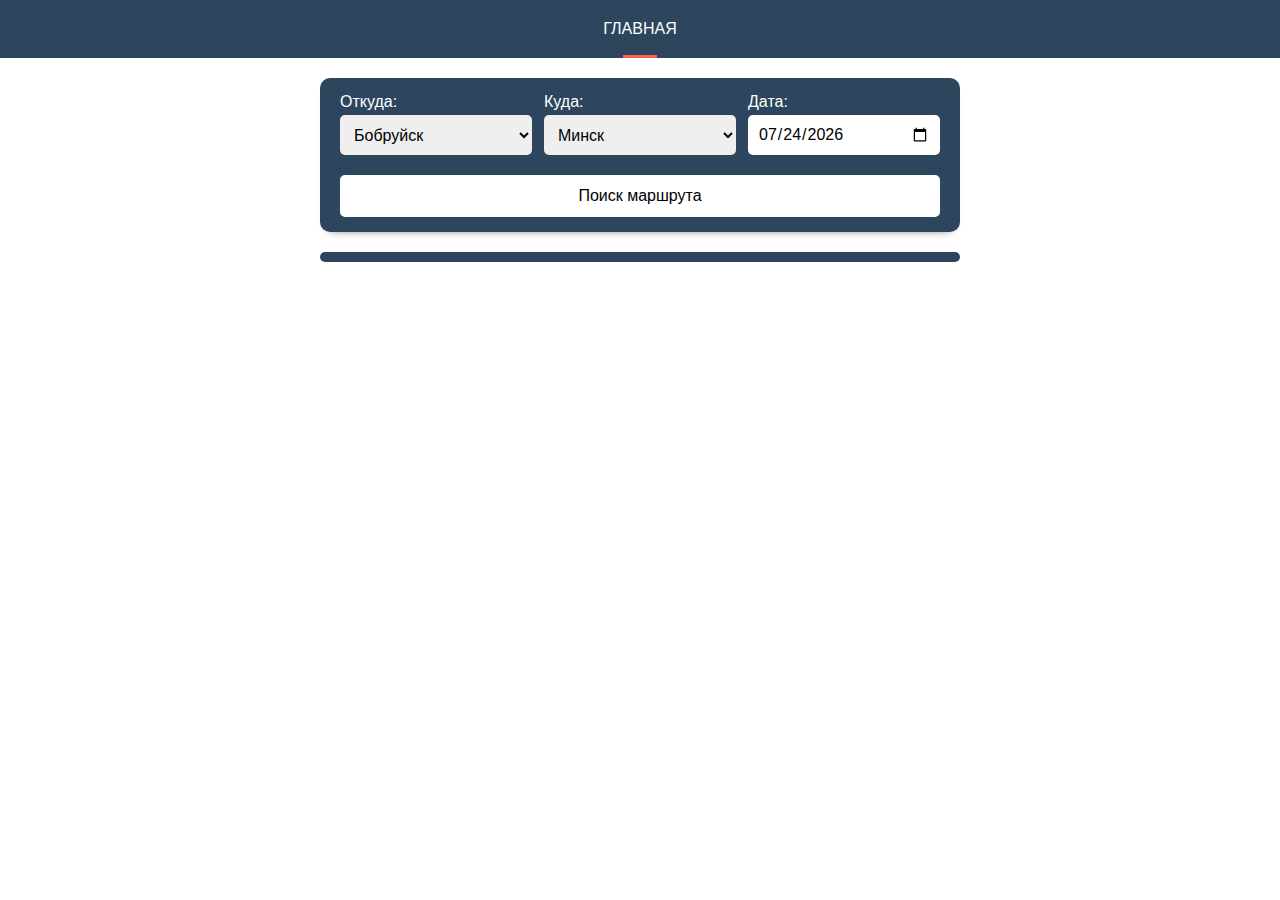
==== index.html @ 439b9940 "TarakaN27" ====
<!DOCTYPE html>
<html>
<head>
	<meta charset="utf-8">
	<meta name="viewport" content="width=device-width, initial-scale=1">
	<title>Заказать маршрутку</title>
	<link rel="stylesheet" type="text/css" href="css/style.css">
</head>
<body>
	<header>
		<a href="#">Главная</a>
	</header>
	<section id="search">
		<form class="search_form" action="/" method="post">
			<div class="column">
				<label>Откуда:</label>
				<select name="start">
					<option value="1" selected>Бобруйск</option>
					<option value="2">Минск</option>
				</select>
			</div>
			<div class="column">
				<label>Куда:</label>
				<select name="end">
					<option value="1">Бобруйск</option>
					<option value="2" selected>Минск</option>
				</select>
			</div>
			<div class="column">
				<label>Дата:</label>
				<input type="date" name="date" required>
			</div>
			<div class="column btn">
				<input type="submit" value="Поиск маршрута">
			</div>
		</form>
	</section>
	<section id="results">
		<div class="results-items"></div>
	</section>

<script type="text/javascript" src="js/jquery-3.6.0.min.js"></script>
<script>
$(document).ready( function() {
	var d = new Date();
	var month = d.getMonth()+1;
	var day = d.getDate();
	var output = d.getFullYear()+'-'+(month<10 ?'0':'')+month+'-'+(day<10?'0':'')+day;

    $('input[type="date"]').val(output);
});
$(".search_form").on("submit", function(e){
	e.preventDefault();
	$.ajax({
		url: '/check.php',
		method: 'get',
		data: $(this).serialize(),
		success: function(data){
			$(".results-items").html(data);
		}
	});
});
</script>


</body>
</html>
---- css/style.css ----
html, body {
	margin:0;
	padding:0;
}
* {
	text-decoration: none;
	font-family: Arial;
}
header {
	width: 100%;
	background-color: #2d455d;
	display: flex;
    align-items: center;
    justify-content: center;
}
header a{
	color: #fff;
	padding: 20px;
	text-transform: uppercase;
	transition: 300ms;
	position: relative;
}
header a:before,
header a:after{
    content: '';
    position: absolute;
    bottom: 0%;
    width: 15%;
    height: 3px;
    background: tomato;
    transition: .3s;
}
header a:before{
     left: 50%;    
}
header a:after{
    right: 50%;    
}
header a:hover:before,
header a:hover:after{    
    width: 50%;    
}
article#wrapper {
	display: flex;
    width: 80%;
    justify-content: space-between;
    margin: auto;
}
section {
	width: 50%;
	margin: 20px auto;
	background-color: #2d455d;
    border-radius: 10px;
    box-shadow: 0px 6px 10px -10px #000;
}
#search .search_form {
	display: flex;
    flex-direction: row;
    justify-content: space-between;
    flex-wrap: wrap;
    padding: 10px 20px;
}
#search .column {
	width: 32%;
    display: flex;
    flex-direction: column;
    justify-content: center;
    margin: 5px 0;
}
#search .column.btn {
	width: 100%;
    margin: 15px 0 5px;
}
#search .search_form label {
	font-size: 16px;
	margin-bottom: 4px;
	color: #fff;
}
#search .search_form input, #search .search_form select {
	border: none;
    padding: 10px 10px;
    border-radius: 5px;
    font-size: 16px;
    height: -webkit-fill-available;
    transition: 300ms;
}
#search .search_form input:focus-visible, #search .search_form select:focus-visible {
	outline: none;
}
#search .search_form input[type="submit"] {
	margin: auto;
	width: 100%;
	background-color: #fff;
	border: 2px solid #fff;
	cursor: pointer;
	transition: 300ms;
}
#search .search_form input[type="submit"]:hover {
	background-color: #2d455d;
	color: #fff;
}
#results .results-items {
    display: flex;
    flex-direction: column;
    padding: 5px 10px;
}
#results .results-item {
    display: flex;
    position: relative;
    flex-wrap: wrap;
    justify-content: space-between;
    background-color: #fff;
    border-radius: 5px;
    padding: 10px;
    margin: 5px 0;
    transition: 300ms;
    border: 2px solid #fff;
}
#results .results-item:hover {
	background-color: #2d455d;
}
#results .results-item>a {
	position: absolute;
    width: 100%;
    height: 100%;
    top: 0;
    left: 0;
}
#results .results-item div {
    display: flex;
    flex-direction: column;
    margin: 5px 0;
    padding: 0 5px;
    transition: 300ms;
}
#results .results-item div .title {
    font-size: 0.8em;
    text-decoration: underline #616161;
    color: #616161;
}
#results .results-item div .title {
    color: #000;
}
#results .results-item:hover div .title{
	color: #fff;
	text-decoration: underline #fff;
}
#results .results-item:hover div .text{
	color: #fff;
}
@media screen and (max-width: 1024px) {
	section {
		width: 70%;
	}
}
@media screen and (max-width: 768px) {
	section {
		width: 95%;
	}
	#search .column {
		margin-top: 10px;
	}
}

@media screen and (max-width: 426px) {
	#search .column {
		width: 100%;
		margin-top: 10px;
	}
	#results .results-item {
		justify-content: space-around;
	}
}
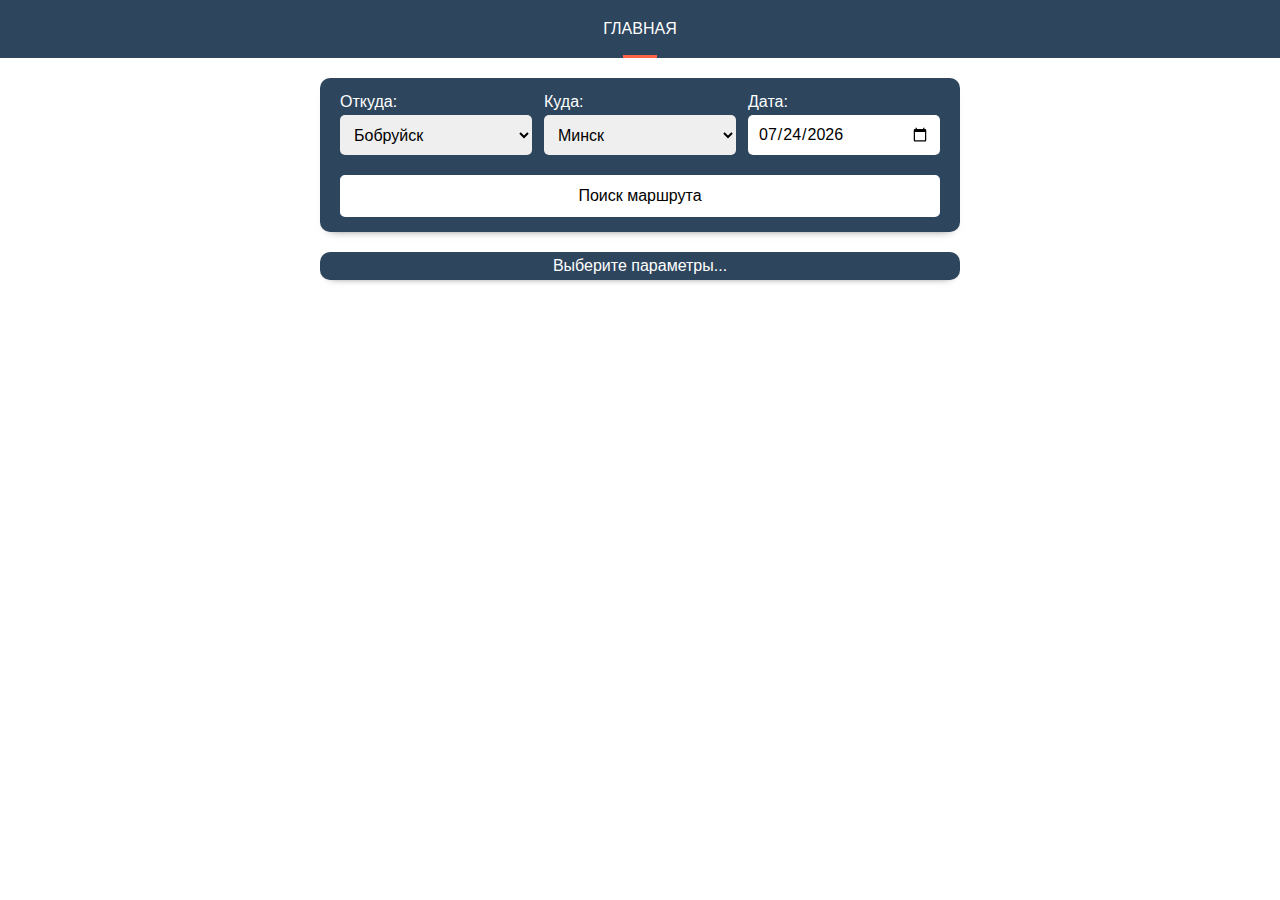
==== commit 34f74378: "TarakaN27" ====
--- a/index.html
+++ b/index.html
@@ -22,7 +22,6 @@
 			<div class="column">
 				<label>Куда:</label>
 				<select name="end">
-					<option value="1">Бобруйск</option>
 					<option value="2" selected>Минск</option>
 				</select>
 			</div>
@@ -36,7 +35,7 @@
 		</form>
 	</section>
 	<section id="results">
-		<div class="results-items"></div>
+		<div class="results-items"><span style="color:#fff; text-align:center;">Выберите параметры...</span></div>
 	</section>
 
 <script type="text/javascript" src="js/jquery-3.6.0.min.js"></script>
@@ -48,9 +47,29 @@
 	var output = d.getFullYear()+'-'+(month<10 ?'0':'')+month+'-'+(day<10?'0':'')+day;
 
     $('input[type="date"]').val(output);
+
+    $('select').change(function(){
+    	var start = $("select[name='start']").val();
+    	if(start == 1) {
+    		$("select[name='end'] option[value='1']").remove();
+    		$("select[name='end']").append($('<option>', {
+			    value: 2,
+			    text: 'Минск'
+			}))
+    	}
+    	if(start == 2) {
+    		$("select[name='end'] option[value='2']").remove();
+    		$("select[name='end']").append($('<option>', {
+			    value: 1,
+			    text: 'Бобруйск'
+			}))
+    	}
+    });
+
 });
 $(".search_form").on("submit", function(e){
 	e.preventDefault();
+	$(".results-items").html("<span style='color:#fff; text-align:center;'>Сбор информации...</span>");
 	$.ajax({
 		url: '/check.php',
 		method: 'get',
--- a/css/style.css
+++ b/css/style.css
@@ -168,6 +168,6 @@
 		margin-top: 10px;
 	}
 	#results .results-item {
-		justify-content: space-around;
+		justify-content: space-between;
 	}
 }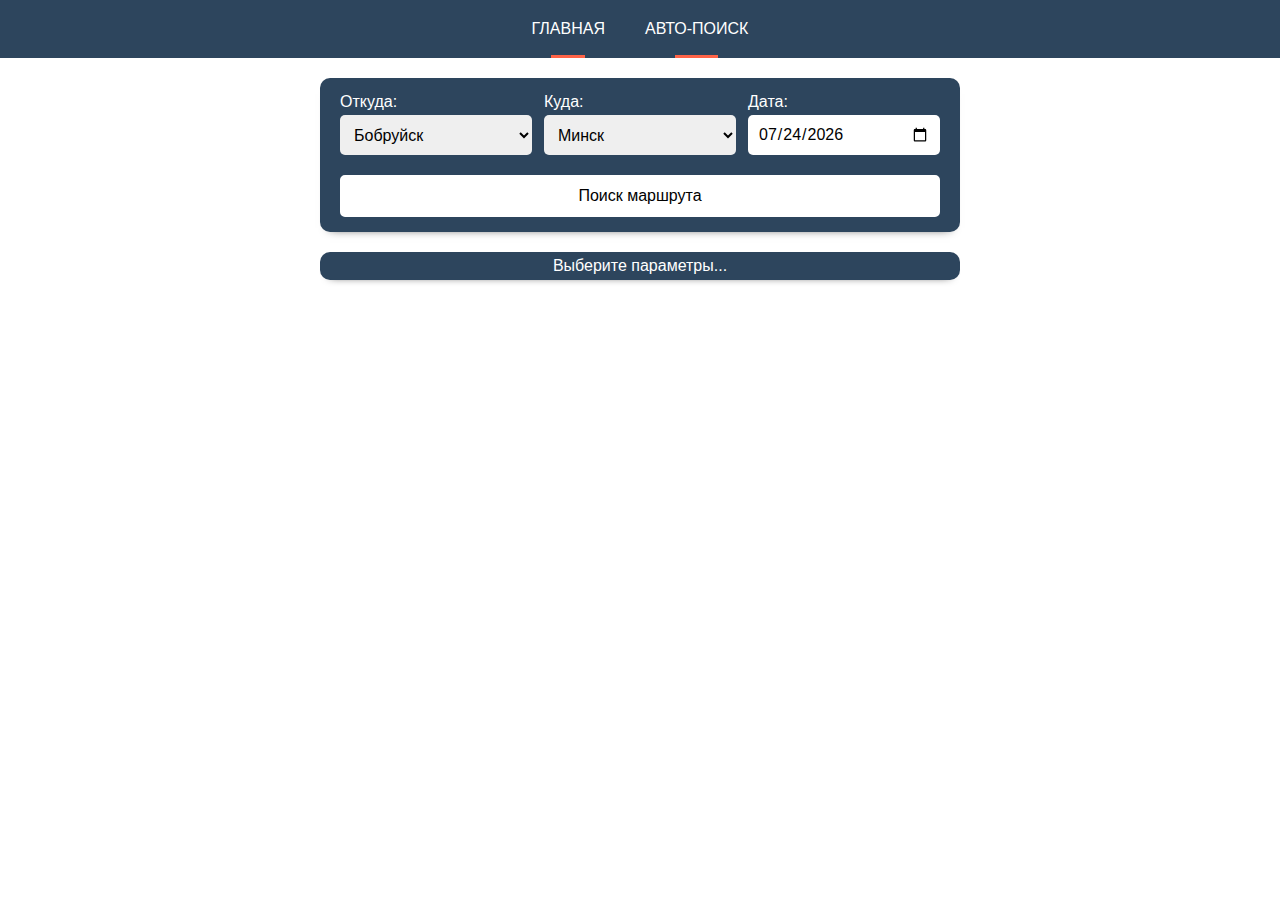
==== commit 0f074d61: "TarakaN27" ====
--- a/index.html
+++ b/index.html
@@ -8,7 +8,8 @@
 </head>
 <body>
 	<header>
-		<a href="#">Главная</a>
+		<a href="/">Главная</a>
+		<a href="/search/">Авто-поиск</a>
 	</header>
 	<section id="search">
 		<form class="search_form" action="/" method="post">
